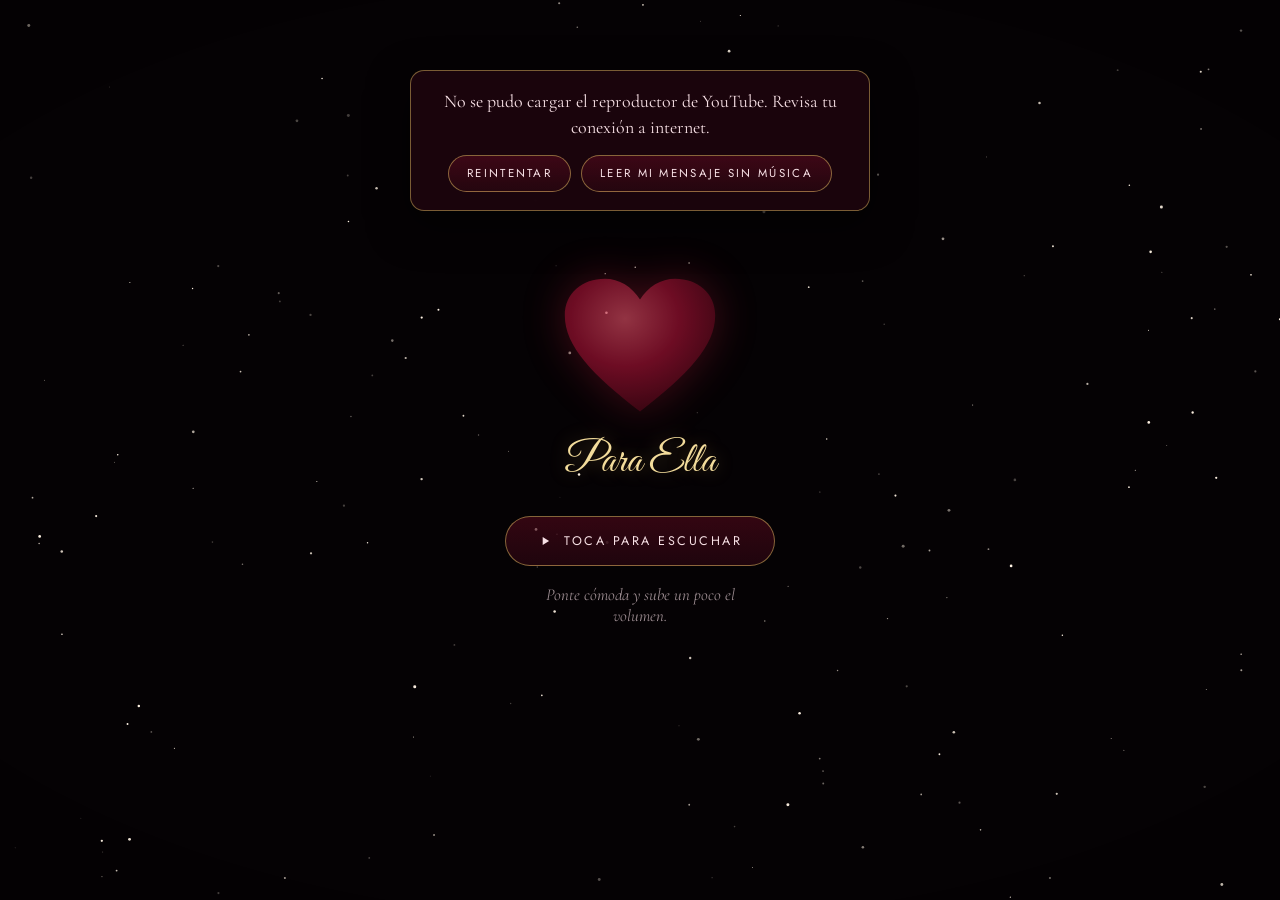
==== teamo/joss.html @ 46129cd3 "Add files via upload" ====
<!DOCTYPE html>
<html lang="es">
<head>
<meta charset="utf-8">
<meta name="viewport" content="width=device-width, initial-scale=1, viewport-fit=cover">
<meta name="theme-color" content="#050204">
<title>Para ti ❤️</title>
<link rel="preconnect" href="https://fonts.googleapis.com">
<link rel="preconnect" href="https://fonts.gstatic.com" crossorigin>
<link href="https://fonts.googleapis.com/css2?family=Cormorant+Garamond:ital,wght@0,400;0,500;0,600;1,400;1,500&family=Great+Vibes&family=Jost:wght@300;400&display=swap" rel="stylesheet">

<!-- ═══════════════════════════════════════════════════════════════════
     1) CONFIGURACIÓN — aquí cambias todo lo personal. No hace falta
        tocar nada más abajo.
     ═══════════════════════════════════════════════════════════════════ -->
<script>
const CONFIG = {

  // Nombre de ella. Puedes usar {nombre} dentro de cualquier texto.
  nombre: "Ella",

  // Título de la pestaña del navegador.
  titulo: "Para {nombre} ❤️",

  // ── CANCIÓN (YouTube) ────────────────────────────────────────────
  // id: lo que va después de "v=" en la URL del video.
  //     https://www.youtube.com/watch?v=XXXXXXXXXXX  →  id: "XXXXXXXXXXX"
  // inicio: segundo en el que empieza (0 = desde el principio).
  video: {
    id: "EeXul6qefFs",
    titulo: "Fuiste Mía",
    artista: "Gerardo Ortiz",
    inicio: 0
  },

  // ── CANCIÓN EN MP3 (sin reproductor visible) ─────────────────────
  // Si pones aquí la ruta de tu archivo de audio, se usa EN LUGAR de
  // YouTube y no se ve ningún reproductor: solo el botón central y el
  // botón de pausa. Deja src vacío ("") para usar YouTube.
  // Ejemplo: guarda el archivo junto a index.html, en una carpeta "musica":
  //   src: "musica/fuiste-mia.mp3"
  // Usa un audio que tengas derecho a usar (por ejemplo, uno que compraste).
  audio: {
    src: "",
    inicio: 0      // segundo en el que empieza
  },

  // ── PANTALLA INICIAL ─────────────────────────────────────────────
  intro: {
    para:  "Para {nombre}",
    boton: "Toca para escuchar",
    nota:  "Ponte cómoda y sube un poco el volumen."
  },

  // ── MENSAJES QUE SE ESCRIBEN EN PANTALLA (en orden) ──────────────
  // Puedes agregar, quitar o cambiar los que quieras.
  mensajes: [
    "Hay canciones que expresan cosas que a veces no sabemos cómo decir… ❤️",
    "No sé si te imaginas lo especial que eres para mí, pero quería regalarte este pequeño detalle para que lo supieras."
  ],

  // ── LA CARTA FINAL ───────────────────────────────────────────────
  // saludo y firma pueden quedar vacíos ("") si no los quieres.
  carta: {
    saludo: "Para {nombre},",
    texto:  "Tal vez no encuentre siempre las palabras correctas para decirte lo que siento, pero hay algo que sí tengo claro: me gusta tu forma de ser, tu sonrisa y esa manera tan tuya de hacer que un momento sencillo se vuelva especial. No hice esta página esperando nada de ti; simplemente quería que supieras lo mucho que te aprecio y lo especial que eres para mí. ❤️",
    firma:  ""            // ej.: "— Tu nombre"
  },

  // ── FOTOGRAFÍAS (opcional) ───────────────────────────────────────
  // Aparecen como polaroids al final de la carta. Ejemplo:
  //   { src: "fotos/1.jpg", pie: "Aquel día", alt: "Descripción de la foto" },
  // "pie" y "alt" son opcionales. Si una foto no carga, se omite sola.
  fotos: [
    // { src: "fotos/1.jpg", pie: "Aquel día" },
    // { src: "fotos/2.jpg", pie: "Me encantó este momento" },
  ],

  // ── TIEMPOS (milisegundos) ───────────────────────────────────────
  tiempos: {
    escritura: 52,            // velocidad de escritura por letra
    lecturaBase: 1800,        // pausa mínima antes de cambiar de mensaje
    lecturaPorCaracter: 28,   // pausa extra según el largo del mensaje
    palabraCarta: 80          // ritmo al aparecer la carta (por palabra)
  },

  // ── TEXTOS DE LOS BOTONES ────────────────────────────────────────
  textos: {
    releer:    "Volver a leer mi mensaje",
    pausar:    "Pausar música",
    reanudar:  "Reanudar música",
    repetir:   "Reproducir de nuevo",
    sinMusica: "Leer mi mensaje sin música",
    reintentar:"Reintentar"
  }
};
</script>

<style>
:root{
  --black:#050204; --wine:#5a0b1e; --wine-2:#7b1230; --red:#d3243f;
  --rose:#f2b8c6; --rose-soft:#f8e1e6; --gold:#d9b45f; --gold-soft:#f3dc9b;
  --player-space:262px;
  --serif:'Cormorant Garamond',Georgia,'Times New Roman',serif;
  --script:'Great Vibes','Snell Roundhand',cursive;
  --sans:'Jost',system-ui,-apple-system,'Segoe UI',sans-serif;
}
@media (min-width:1100px){ :root{ --player-space:0px; } }
body.nomusic, body.noplayer{ --player-space:0px; }

*{ box-sizing:border-box; }
html,body{
  height:100%; margin:0; background:var(--black); color:var(--rose-soft);
  font-family:var(--serif); overflow:hidden; -webkit-tap-highlight-color:transparent;
}
.sr-only{ position:absolute; width:1px; height:1px; overflow:hidden; clip:rect(0 0 0 0); white-space:nowrap; }

/* ── Fondo: cielo nocturno que aparece lentamente ───────────────── */
.sky{
  position:fixed; inset:0; z-index:0; overflow:hidden; opacity:0;
  transition:opacity 7s ease;
  background:
    radial-gradient(130% 70% at 50% 112%, rgba(165,24,52,.55), transparent 62%),
    linear-gradient(180deg,#07020a 0%,#16040e 45%,#2c0817 100%);
}
body.lit .sky{ opacity:1; }
.blob{ position:absolute; width:90vmax; height:90vmax; border-radius:50%; will-change:transform; }
.b1{ left:-38vmax; top:-34vmax; background:radial-gradient(circle,rgba(205,35,65,.38),rgba(205,35,65,0) 62%); animation:drift1 26s ease-in-out infinite alternate; }
.b2{ right:-42vmax; top:4vmax;  background:radial-gradient(circle,rgba(130,18,48,.55),rgba(130,18,48,0) 62%); animation:drift2 32s ease-in-out infinite alternate; }
.b3{ left:6vmax; bottom:-58vmax; background:radial-gradient(circle,rgba(240,120,150,.22),rgba(240,120,150,0) 62%); animation:drift3 38s ease-in-out infinite alternate; }
@keyframes drift1{ to{ transform:translate3d(14vmax,10vmax,0) scale(1.12); } }
@keyframes drift2{ to{ transform:translate3d(-16vmax,8vmax,0) scale(1.08); } }
@keyframes drift3{ to{ transform:translate3d(10vmax,-12vmax,0) scale(1.15); } }

#scene{ position:fixed; inset:0; width:100%; height:100%; z-index:1; display:block; }

.burst{
  position:fixed; left:50%; top:50%; z-index:2; width:60vmax; height:60vmax; margin:-30vmax 0 0 -30vmax;
  border-radius:50%; opacity:0; pointer-events:none;
  background:radial-gradient(circle,rgba(255,222,150,.55) 0%,rgba(215,40,70,.28) 35%,transparent 65%);
}
.burst.go{ animation:burst 3.4s ease-out forwards; }
@keyframes burst{ 0%{ opacity:0; transform:scale(.05); } 18%{ opacity:.9; } 100%{ opacity:0; transform:scale(1.25); } }

.vignette{
  position:fixed; inset:0; z-index:3; pointer-events:none;
  background:radial-gradient(120% 95% at 50% 50%, transparent 55%, rgba(0,0,0,.65) 100%);
}

/* ── Pantalla inicial ───────────────────────────────────────────── */
.intro{
  position:fixed; z-index:4; left:0; right:0; top:0; bottom:var(--player-space);
  display:flex; flex-direction:column; align-items:center; justify-content:center;
  padding:24px; text-align:center;
}
.heart{ opacity:.6; transition:opacity 3s ease, transform 3.6s ease; }
.heart svg{
  width:clamp(110px,26vw,160px); height:auto; display:block;
  filter:drop-shadow(0 0 22px rgba(210,35,65,.5));
  animation:breathe 4.6s ease-in-out infinite;
}
body.lit .heart{ opacity:0; transform:scale(1.6); }
@keyframes breathe{ 0%,100%{ transform:scale(.96); opacity:.85; } 50%{ transform:scale(1.04); opacity:1; } }

.for{
  margin:22px 0 0; font-family:var(--script); font-size:clamp(1.9rem,6vw,2.6rem);
  color:var(--gold-soft); text-shadow:0 0 18px rgba(217,180,95,.35); line-height:1.1;
}
.note{ margin:18px 0 0; max-width:30ch; font-size:1.05rem; font-style:italic; color:rgba(248,225,230,.62); }

.btn{
  font:400 12.5px/1 var(--sans); letter-spacing:.2em; text-transform:uppercase;
  color:var(--rose-soft); background:linear-gradient(180deg,rgba(90,11,30,.55),rgba(40,6,16,.75));
  border:1px solid rgba(217,180,95,.55); border-radius:999px; padding:15px 26px; cursor:pointer;
  display:inline-flex; align-items:center; gap:12px; transition:transform .25s ease, box-shadow .35s ease, border-color .35s ease;
  -webkit-appearance:none; appearance:none;
}
.btn:hover{ border-color:var(--gold-soft); box-shadow:0 0 26px rgba(215,40,70,.45); }
.btn:active{ transform:scale(.97); }
.btn:focus-visible{ outline:2px solid var(--gold-soft); outline-offset:3px; }
.btn svg{ width:14px; height:14px; fill:currentColor; flex:none; }

.cta{ margin-top:30px; padding:17px 32px; animation:ctaPulse 2.8s ease-in-out infinite; }
@keyframes ctaPulse{ 0%,100%{ box-shadow:0 0 0 rgba(215,40,70,0); } 50%{ box-shadow:0 0 30px rgba(215,40,70,.5); } }

.for,.note,.cta{ transition:opacity .9s ease, visibility 0s linear .9s; }
body.started .for, body.started .note, body.started .cta{ opacity:0; visibility:hidden; pointer-events:none; }
body.started .intro{ pointer-events:none; }

.mini-heart{
  position:fixed; z-index:5; top:calc(14px + env(safe-area-inset-top)); left:50%; width:32px; margin-left:-16px;
  opacity:0; transition:opacity 3s ease 1.6s; pointer-events:none;
}
body.lit .mini-heart{ opacity:1; }
.mini-heart svg{ width:100%; height:auto; display:block; filter:drop-shadow(0 0 10px rgba(235,55,85,.85)); animation:beat 1.6s ease-in-out infinite; }
@keyframes beat{ 0%,100%{ transform:scale(1); } 8%{ transform:scale(1.16); } 16%{ transform:scale(1); } 28%{ transform:scale(1.1); } 42%{ transform:scale(1); } }

/* ── Mensajes y carta ───────────────────────────────────────────── */
.stage-text{
  position:fixed; z-index:5; inset:0; padding:64px 5vw calc(var(--player-space) + 8px);
  display:grid; grid-template-rows:minmax(0,1fr); grid-template-columns:minmax(0,1fr);
  place-items:center; pointer-events:none;
}
.message{
  grid-area:1/1; margin:0; max-width:21em; text-align:center; text-wrap:balance;
  font-style:italic; font-weight:500; font-size:clamp(1.55rem,5.4vw,2.7rem); line-height:1.35;
  color:#fde9ed; opacity:0; transform:translateY(10px); filter:blur(5px);
  transition:opacity 1s ease, transform 1s ease, filter 1s ease;
}
.message.show{ opacity:1; transform:none; filter:none; }
body.lit .message{ animation:textGlow 1.6s ease-in-out infinite; }
@keyframes textGlow{
  0%,100%{ text-shadow:0 0 14px rgba(225,50,80,.45),0 0 2px rgba(255,225,185,.5); }
  8%{ text-shadow:0 0 32px rgba(238,62,92,.9),0 0 5px rgba(255,235,200,.85); }
  16%{ text-shadow:0 0 18px rgba(225,50,80,.55),0 0 2px rgba(255,225,185,.55); }
  28%{ text-shadow:0 0 26px rgba(232,56,86,.75),0 0 4px rgba(255,230,195,.7); }
  42%{ text-shadow:0 0 14px rgba(225,50,80,.45),0 0 2px rgba(255,225,185,.5); }
}
.caret{ display:inline-block; width:2px; height:.95em; margin-left:4px; vertical-align:-.1em; background:var(--gold-soft); animation:blink 1s steps(1) infinite; }
@keyframes blink{ 50%{ opacity:0; } }

.letter{
  grid-area:1/1; position:relative; width:min(100%,580px); max-height:100%; min-height:0;
  display:flex; flex-direction:column; border-radius:18px; pointer-events:none;
  background:linear-gradient(160deg,rgba(46,9,20,.88),rgba(16,3,9,.93));
  -webkit-backdrop-filter:blur(6px); backdrop-filter:blur(6px);
  opacity:0; visibility:hidden; transform:translateY(18px) scale(.98);
  transition:opacity 1.3s ease, transform 1.3s ease, visibility 0s linear 1.3s;
}
.letter.show{ opacity:1; visibility:visible; transform:none; pointer-events:auto; transition:opacity 1.3s ease, transform 1.3s ease; animation:glowBeat 1.6s ease-in-out infinite; }
.letter::before{
  content:""; position:absolute; inset:0; border-radius:inherit; padding:1px; pointer-events:none;
  background:linear-gradient(110deg,rgba(217,180,95,.35) 20%,rgba(255,240,190,1) 50%,rgba(217,180,95,.35) 80%) 0 0/260% 100%;
  -webkit-mask:linear-gradient(#000 0 0) content-box,linear-gradient(#000 0 0);
  -webkit-mask-composite:xor; mask-composite:exclude;
  animation:shimmer 6s linear infinite;
}
@keyframes shimmer{ to{ background-position:-260% 0; } }
@keyframes glowBeat{
  0%,100%{ box-shadow:0 18px 55px rgba(0,0,0,.6),0 0 22px rgba(190,25,55,.25); }
  8%{ box-shadow:0 18px 55px rgba(0,0,0,.6),0 0 50px rgba(228,48,78,.58); }
  16%{ box-shadow:0 18px 55px rgba(0,0,0,.6),0 0 28px rgba(200,30,60,.32); }
  28%{ box-shadow:0 18px 55px rgba(0,0,0,.6),0 0 40px rgba(216,40,70,.45); }
  42%{ box-shadow:0 18px 55px rgba(0,0,0,.6),0 0 22px rgba(190,25,55,.25); }
}
.letter-inner{
  position:relative; overflow-y:auto; overscroll-behavior:contain; min-height:0;
  padding:clamp(24px,5vw,42px) clamp(22px,5vw,44px);
  scrollbar-width:thin; scrollbar-color:rgba(217,180,95,.4) transparent;
}
.greeting{ margin:0 0 14px; font-family:var(--script); font-size:clamp(2rem,6.5vw,2.7rem); line-height:1.1; color:var(--gold-soft); text-shadow:0 0 16px rgba(217,180,95,.3); }
.body{ margin:0; font-weight:500; font-size:clamp(1.18rem,3.9vw,1.5rem); line-height:1.6; color:#f9e6e9; }
.w{ opacity:0; filter:blur(3px); transition:opacity 1s ease, filter 1s ease; }
.w.on{ opacity:1; filter:none; }
.sign{ margin:20px 0 0; text-align:right; font-family:var(--script); font-size:clamp(1.7rem,5.5vw,2.2rem); color:var(--gold-soft); }
.sign:empty{ display:none; }
.reveal{ opacity:0; transform:translateY(8px); transition:opacity 1.1s ease, transform 1.1s ease; }
.reveal.on{ opacity:1; transform:none; }

.photos{ display:flex; gap:16px; overflow-x:auto; padding:22px 6px 10px; scroll-snap-type:x proximity; scrollbar-width:thin; scrollbar-color:rgba(217,180,95,.4) transparent; }
.photos:empty{ display:none; }
.polaroid{
  flex:0 0 auto; width:148px; margin:0; padding:8px 8px 10px; background:#f8efe9; border-radius:3px;
  transform:rotate(var(--r,0deg)); box-shadow:0 8px 22px rgba(0,0,0,.55); scroll-snap-align:center;
}
.polaroid img{ display:block; width:100%; aspect-ratio:1/1; object-fit:cover; background:#e7d9d0; }
.polaroid figcaption{ margin-top:8px; font-family:var(--script); font-size:1.25rem; line-height:1.1; text-align:center; color:#5a0b1e; }
.letter-actions{ display:flex; justify-content:center; margin-top:22px; }
.letter-actions:not(.on){ pointer-events:none; }

/* ── Botón pausar/reanudar, aviso y reproductor ─────────────────── */
.toggle{
  position:fixed; z-index:7; top:calc(10px + env(safe-area-inset-top)); right:12px; padding:12px 16px;
  opacity:0; pointer-events:none; transition:opacity 1.2s ease 2s;
}
body.started:not(.nomusic) .toggle{ opacity:1; pointer-events:auto; }
.toggle .lbl{ display:none; }
@media (min-width:560px){ .toggle .lbl{ display:inline; } }

.notice{
  position:fixed; z-index:8; left:50%; top:calc(70px + env(safe-area-inset-top)); width:min(92vw,460px);
  transform:translate(-50%,-14px); opacity:0; visibility:hidden; text-align:center;
  padding:18px 20px; border-radius:14px; border:1px solid rgba(217,180,95,.5);
  background:rgba(28,5,13,.94); -webkit-backdrop-filter:blur(8px); backdrop-filter:blur(8px);
  box-shadow:0 14px 40px rgba(0,0,0,.6); transition:opacity .5s ease, transform .5s ease, visibility 0s linear .5s;
}
.notice.show{ opacity:1; visibility:visible; transform:translate(-50%,0); transition:opacity .5s ease, transform .5s ease; }
.notice p{ margin:0; font-size:1.12rem; line-height:1.45; color:var(--rose-soft); }
.notice-actions{ display:flex; flex-wrap:wrap; gap:10px; justify-content:center; margin-top:14px; }
.notice-actions:empty{ display:none; }
.notice .btn{ padding:12px 18px; font-size:11.5px; }

.player-wrap{ position:fixed; z-index:6; left:50%; bottom:max(12px,env(safe-area-inset-bottom)); transform:translateX(-50%); width:min(92vw,340px); }
@media (min-width:1100px){ .player-wrap{ left:auto; right:24px; bottom:24px; transform:none; } }
.player-label{ margin:0 0 7px; text-align:center; font:300 11px/1 var(--sans); letter-spacing:.22em; text-transform:uppercase; color:var(--gold-soft); opacity:.85; }
.player{
  aspect-ratio:16/10; border-radius:14px; overflow:hidden; background:#000;
  border:1px solid rgba(217,180,95,.4); box-shadow:0 10px 40px rgba(0,0,0,.6),0 0 24px rgba(190,25,55,.25);
}
body.lit .player{ animation:glowBeat 1.6s ease-in-out infinite; }
.player iframe{ width:100%; height:100%; display:block; border:0; }
body.nomusic .player-wrap, body.noplayer .player-wrap{ display:none; }

/* Al pausar la música, todo lo animado se queda quieto. */
body.is-paused *, body.is-paused *::before, body.is-paused *::after{ animation-play-state:paused !important; }

@media (prefers-reduced-motion: reduce){
  .blob, .burst, .cta{ animation:none !important; }
  .sky{ transition-duration:2s; }
}
noscript{ position:fixed; inset:0; z-index:20; display:grid; place-items:center; background:#050204; padding:24px; text-align:center; font-size:1.3rem; }
</style>
</head>

<body>
<noscript>Esta página necesita JavaScript para mostrarse.</noscript>

<!-- Degradado reutilizable del corazón -->
<svg width="0" height="0" style="position:absolute" aria-hidden="true" focusable="false">
  <defs>
    <radialGradient id="hg" cx="40%" cy="30%" r="80%">
      <stop offset="0" stop-color="#f0566e"/>
      <stop offset=".45" stop-color="#b3153a"/>
      <stop offset="1" stop-color="#4a0716"/>
    </radialGradient>
  </defs>
</svg>

<div class="sky" aria-hidden="true"><i class="blob b1"></i><i class="blob b2"></i><i class="blob b3"></i></div>
<canvas id="scene" aria-hidden="true"></canvas>
<div class="burst" id="burst" aria-hidden="true"></div>
<div class="vignette" aria-hidden="true"></div>

<main class="intro" id="intro">
  <div class="heart" aria-hidden="true">
    <svg viewBox="0 0 100 90"><path fill="url(#hg)" d="M50 86C20 63 3 45 3 26 3 12 14 3 28 3c9 0 17 5 22 13C55 8 63 3 72 3c14 0 25 9 25 23 0 19-17 37-47 60z"/></svg>
  </div>
  <p class="for" id="introPara"></p>
  <button class="btn cta" id="cta" type="button">
    <svg viewBox="0 0 24 24" aria-hidden="true"><path d="M8 5v14l11-7z"/></svg><span id="ctaText"></span>
  </button>
  <p class="note" id="introNote"></p>
</main>

<div class="mini-heart" aria-hidden="true">
  <svg viewBox="0 0 100 90"><path fill="url(#hg)" d="M50 86C20 63 3 45 3 26 3 12 14 3 28 3c9 0 17 5 22 13C55 8 63 3 72 3c14 0 25 9 25 23 0 19-17 37-47 60z"/></svg>
</div>

<section class="stage-text" id="stageText">
  <p class="message" id="message" aria-hidden="true"></p>
  <article class="letter" id="letter" aria-label="Carta">
    <div class="letter-inner" id="letterScroll">
      <p class="greeting reveal" id="greeting"></p>
      <p class="body" id="letterBody"></p>
      <p class="sign reveal" id="sign"></p>
      <div class="photos reveal" id="photos"></div>
      <div class="letter-actions reveal" id="letterActions">
        <button class="btn" id="btnReplay" type="button"></button>
      </div>
    </div>
  </article>
</section>
<p class="sr-only" id="srMsg" aria-live="polite"></p>

<button class="btn toggle" id="btnToggle" type="button"><span id="toggleIcon"></span><span class="lbl" id="toggleLbl"></span></button>

<div class="notice" id="notice" role="status" aria-live="polite">
  <p id="noticeText"></p>
  <div class="notice-actions" id="noticeActions"></div>
</div>

<div class="player-wrap" id="playerWrap">
  <p class="player-label" id="playerLabel"></p>
  <div class="player"><div id="ytplayer"></div></div>
</div>

<script>
(() => {
'use strict';
const C = CONFIG;
/* Acepta el ID solo o un enlace completo de YouTube y se queda con los 11 caracteres del ID. */
const VIDEO_ID = (() => {
  const raw = String(C.video.id || '').trim();
  const m = raw.match(/(?:[?&]v=|youtu\.be\/|embed\/|shorts\/)([A-Za-z0-9_-]{11})/) || raw.match(/^([A-Za-z0-9_-]{11})/);
  return m ? m[1] : '';
})();
const AUDIO_SRC = String((C.audio && C.audio.src) || '').trim();
const audio = AUDIO_SRC ? new Audio() : null;
const $ = s => document.querySelector(s);
const body = document.body;
const t = s => String(s || '').split('{nombre}').join(C.nombre);
const reduce = matchMedia('(prefers-reduced-motion: reduce)').matches;

const els = {
  intro: $('#intro'), para: $('#introPara'), cta: $('#cta'), ctaText: $('#ctaText'), note: $('#introNote'),
  msg: $('#message'), srMsg: $('#srMsg'), letter: $('#letter'), scroller: $('#letterScroll'),
  greeting: $('#greeting'), body: $('#letterBody'), sign: $('#sign'), photos: $('#photos'),
  actions: $('#letterActions'), replay: $('#btnReplay'), toggle: $('#btnToggle'),
  toggleIcon: $('#toggleIcon'), toggleLbl: $('#toggleLbl'), notice: $('#notice'),
  noticeText: $('#noticeText'), noticeActions: $('#noticeActions'), playerWrap: $('#playerWrap'),
  playerLabel: $('#playerLabel'), burst: $('#burst'), miniHeart: $('.mini-heart')
};

/* ── Estado ─────────────────────────────────────────────────────────
   idle    → todavía no empezó la música
   playing → la reproducción real está en marcha
   paused  → pausada (todo se congela)
   ended   → la canción terminó (los efectos se calman)
   nomusic → modo "leer sin música" (solo si hubo un error)        */
let state = 'idle', started = false, runId = 0;
let player = null, playerReady = false, hintTimer = 0, userScrolled = false;

function setState(s){
  state = s;
  body.classList.toggle('is-paused', s === 'paused');
  updateToggle();
}

/* ── Textos iniciales ───────────────────────────────────────────── */
document.title = t(C.titulo);
els.para.textContent = t(C.intro.para);
els.ctaText.textContent = t(C.intro.boton);
els.note.textContent = t(C.intro.nota);
els.playerLabel.textContent = '♪ ' + C.video.titulo + (C.video.artista ? ' · ' + C.video.artista : '');
els.replay.textContent = C.textos.releer;
els.greeting.textContent = t(C.carta.saludo);
els.sign.textContent = t(C.carta.firma);
if (!C.carta.saludo) els.greeting.style.display = 'none';

/* Carta: cada palabra es un <span> para que aparezca poco a poco */
const words = [];
t(C.carta.texto).split(/(\s+)/).forEach(part => {
  if (!part) return;
  if (/^\s+$/.test(part)) { els.body.appendChild(document.createTextNode(' ')); return; }
  const s = document.createElement('span');
  s.className = 'w'; s.textContent = part;
  els.body.appendChild(s); words.push(s);
});

/* Fotos */
(C.fotos || []).forEach((f, i) => {
  if (!f || !f.src) return;
  const fig = document.createElement('figure');
  fig.className = 'polaroid';
  fig.style.setProperty('--r', ((i % 2 ? 1 : -1) * (1.2 + (i % 3) * 0.8)) + 'deg');
  const img = new Image();
  img.alt = f.alt || f.pie || '';
  img.decoding = 'async';
  img.onerror = () => fig.remove();
  img.src = f.src;
  fig.appendChild(img);
  if (f.pie) { const cap = document.createElement('figcaption'); cap.textContent = f.pie; fig.appendChild(cap); }
  els.photos.appendChild(fig);
});

/* ── Utilidades de tiempo ───────────────────────────────────────────
   sleep() solo "gasta" tiempo mientras la música NO está en pausa, así
   la escritura y la carta se detienen cuando ella pausa la canción.
   Devuelve false si esa ejecución fue cancelada (p. ej. al releer).   */
function sleep(ms, my){
  return new Promise(res => {
    let left = ms, prev = performance.now();
    const iv = setInterval(() => {
      const now = performance.now(), d = now - prev; prev = now;
      if (my !== runId) { clearInterval(iv); res(false); return; }
      if (state === 'paused') return;
      left -= d;
      if (left <= 0) { clearInterval(iv); res(true); }
    }, 20);
  });
}
const seg = (typeof Intl !== 'undefined' && Intl.Segmenter) ? new Intl.Segmenter('es', { granularity: 'grapheme' }) : null;
const graphemes = s => seg ? Array.from(seg.segment(s), x => x.segment) : Array.from(s);

/* ── Secuencia: mensaje 1 → mensaje 2 → carta ───────────────────── */
function resetStage(){
  els.msg.classList.remove('show'); els.msg.replaceChildren();
  els.letter.classList.remove('show');
  els.letter.querySelectorAll('.on').forEach(e => e.classList.remove('on'));
  els.scroller.scrollTop = 0; userScrolled = false;
}

async function showMessage(text, my){
  els.srMsg.textContent = text;
  const box = els.msg;
  box.classList.remove('show'); box.replaceChildren();
  const tn = document.createTextNode(''), caret = document.createElement('span');
  caret.className = 'caret'; box.append(tn, caret);
  void box.offsetWidth; box.classList.add('show');
  for (const g of graphemes(text)) {
    tn.data += g;
    let d = C.tiempos.escritura + (Math.random() * 30 - 10);
    if (/[,.;:…]/.test(g)) d += 240;
    if (!await sleep(d, my)) return false;
  }
  if (!await sleep(C.tiempos.lecturaBase + text.length * C.tiempos.lecturaPorCaracter, my)) return false;
  box.classList.remove('show');
  return await sleep(1100, my);
}

function autoscroll(el){
  if (userScrolled) return;
  const L = els.scroller, bottom = el.offsetTop + el.offsetHeight;
  if (bottom > L.scrollTop + L.clientHeight - 40) {
    L.scrollTo({ top: bottom - L.clientHeight + 70, behavior: reduce ? 'auto' : 'smooth' });
  }
}
['wheel', 'touchstart', 'pointerdown'].forEach(ev => els.scroller.addEventListener(ev, () => { userScrolled = true; }, { passive: true }));

async function showLetter(my){
  els.letter.classList.add('show');
  if (!await sleep(1400, my)) return false;
  els.greeting.classList.add('on');
  if (!await sleep(1100, my)) return false;
  for (const w of words) {
    w.classList.add('on'); autoscroll(w);
    const pause = C.tiempos.palabraCarta + (/[.,;:…]$/.test(w.textContent) ? 260 : 0);
    if (!await sleep(pause, my)) return false;
  }
  if (!await sleep(800, my)) return false;
  if (C.carta.firma) { els.sign.classList.add('on'); autoscroll(els.sign); if (!await sleep(1000, my)) return false; }
  if (els.photos.children.length) { els.photos.classList.add('on'); autoscroll(els.photos); if (!await sleep(1100, my)) return false; }
  els.actions.classList.add('on'); autoscroll(els.actions);
  return true;
}

async function runSequence(first){
  const my = ++runId;
  resetStage();
  if (!await sleep(first ? 2800 : 700, my)) return;
  for (const m of C.mensajes) { if (!await showMessage(t(m), my)) return; }
  await showLetter(my);
}

/* ── Inicio de la experiencia ───────────────────────────────────── */
function beginExperience(mode){
  if (started) return;
  started = true;
  hideNotice(); clearTimeout(hintTimer);
  setState(mode);
  body.classList.add('lit', 'started');
  if (mode === 'nomusic') body.classList.add('nomusic');
  els.burst.classList.add('go');
  runSequence(true);
}

/* ── Avisos ─────────────────────────────────────────────────────── */
function showNotice(text, actions){
  els.noticeText.textContent = text;
  els.noticeActions.replaceChildren();
  (actions || []).forEach(a => {
    const b = document.createElement('button');
    b.type = 'button'; b.className = 'btn'; b.textContent = a.label;
    b.addEventListener('click', a.fn);
    els.noticeActions.appendChild(b);
  });
  els.notice.classList.add('show');
}
function hideNotice(){ els.notice.classList.remove('show'); }
const actNoMusic = () => ({ label: C.textos.sinMusica, fn: () => beginExperience('nomusic') });

/* ── Reproductor de YouTube ─────────────────────────────────────────
   Los efectos arrancan SOLO cuando YouTube informa que la canción está
   en estado PLAYING (reproducción real). Nunca hay autoplay.         */
function loadYT(){
  return new Promise((resolve, reject) => {
    if (window.YT && window.YT.Player) return resolve();
    const prev = window.onYouTubeIframeAPIReady;
    window.onYouTubeIframeAPIReady = () => { if (prev) prev(); resolve(); };
    const s = document.createElement('script');
    s.src = 'https://www.youtube.com/iframe_api'; s.async = true;
    s.onerror = () => reject(new Error('api'));
    document.head.appendChild(s);
    setTimeout(() => reject(new Error('timeout')), 12000);
  });
}

function createPlayer(){
  const vars = { autoplay: 0, controls: 1, rel: 0, playsinline: 1, modestbranding: 1, iv_load_policy: 3, fs: 1, start: C.video.inicio || 0 };
  if (location.protocol === 'http:' || location.protocol === 'https:') vars.origin = location.origin;
  player = new YT.Player('ytplayer', {
    videoId: VIDEO_ID, width: '100%', height: '100%', playerVars: vars,
    events: { onReady: () => { playerReady = true; }, onStateChange: onState, onError: onErr }
  });
}

function onState(e){
  switch (e.data) {
    case 1: /* PLAYING */
      clearTimeout(hintTimer); hideNotice();
      if (!started) beginExperience('playing'); else setState('playing');
      break;
    case 2: /* PAUSED */
      if (started) setState('paused');
      break;
    case 0: /* ENDED */
      if (started) setState('ended');
      break;
  }
}

function onErr(e){
  const code = e && e.data;
  let msg = 'No pude reproducir la canción en este momento.';
  if (code === 2) msg = 'El identificador del video no es válido. Revisa CONFIG.video.id.';
  else if (code === 100) msg = 'El video no existe o es privado.';
  else if (code === 101 || code === 150) msg = 'El dueño de este video no permite reproducirlo fuera de YouTube.';
  else if (code === 153) msg = 'YouTube necesita que esta página esté publicada en internet (https://) o en un servidor local; no funciona abriendo el archivo con doble clic.';
  else if (code === 5) msg = 'Hubo un problema con el reproductor del navegador.';
  const acts = [];
  if (!started) acts.push(actNoMusic());
  showNotice(msg, acts);
}

/* Modo MP3: audio HTML5 nativo, sin reproductor visible. Los efectos
   arrancan con el evento "playing" (cuando el sonido realmente empieza). */
function initAudio(){
  body.classList.add('noplayer');
  audio.preload = 'auto';
  audio.src = AUDIO_SRC;
  const t0 = (C.audio && C.audio.inicio) || 0;
  if (t0) audio.addEventListener('loadedmetadata', () => { try { audio.currentTime = t0; } catch (e) {} }, { once: true });
  audio.addEventListener('playing', () => {
    clearTimeout(hintTimer); hideNotice();
    if (!started) beginExperience('playing'); else setState('playing');
  });
  audio.addEventListener('pause', () => { if (started && !audio.ended) setState('paused'); });
  audio.addEventListener('ended', () => { if (started) setState('ended'); });
  audio.addEventListener('error', () => {
    const code = audio.error && audio.error.code;
    let msg = 'No pude reproducir el audio.';
    if (code === 4) msg = 'No encontré el archivo de audio o su formato no es compatible. Revisa la ruta en CONFIG.audio.src.';
    else if (code === 2) msg = 'Se cortó la conexión mientras se cargaba el audio. Revisa tu internet.';
    else if (code === 3) msg = 'El archivo de audio está dañado o no se pudo decodificar.';
    showNotice(msg, started ? [] : [actNoMusic()]);
  });
}

function initPlayer(){
  if (audio) { initAudio(); return; }
  if (!VIDEO_ID) {
    body.classList.add('noplayer');
    console.warn('Falta CONFIG.video.id: pega el ID del video de YouTube.');
    return;
  }
  loadYT().then(createPlayer).catch(() => {
    body.classList.add('noplayer');
    showNotice('No se pudo cargar el reproductor de YouTube. Revisa tu conexión a internet.',
      [{ label: C.textos.reintentar, fn: () => location.reload() }, ...(started ? [] : [actNoMusic()])]);
  });
}

/* ── Botones ────────────────────────────────────────────────────── */
els.cta.addEventListener('click', () => {
  if (audio) {
    audio.play().catch(err => {
      if (err && err.name !== 'AbortError' && !audio.error) showNotice('No pude iniciar la música. Toca el botón otra vez.', []);
    });
    return;
  }
  if (!VIDEO_ID) {
    showNotice('Falta configurar la canción: abre el archivo y pega el ID del video de YouTube en CONFIG.video.id.', [actNoMusic()]);
    return;
  }
  if (!player || !playerReady) {
    showNotice('El reproductor todavía se está preparando. Inténtalo de nuevo en un momento.', []);
    return;
  }
  player.playVideo();
  clearTimeout(hintTimer);
  hintTimer = setTimeout(() => {
    if (!started) showNotice('Si la música no empieza, toca el botón ▶ del reproductor de abajo.', []);
  }, 3500);
});

const ICON_PAUSE = '<svg viewBox="0 0 24 24" aria-hidden="true"><path d="M7 5h3.2v14H7zM13.8 5H17v14h-3.2z"/></svg>';
const ICON_PLAY  = '<svg viewBox="0 0 24 24" aria-hidden="true"><path d="M8 5v14l11-7z"/></svg>';
function updateToggle(){
  let label = C.textos.pausar, icon = ICON_PAUSE;
  if (state === 'paused') { label = C.textos.reanudar; icon = ICON_PLAY; }
  else if (state === 'ended') { label = C.textos.repetir; icon = ICON_PLAY; }
  els.toggleIcon.innerHTML = icon;
  els.toggleLbl.textContent = label;
  els.toggle.setAttribute('aria-label', label);
}

els.toggle.addEventListener('click', () => {
  if (audio) { if (audio.paused) audio.play().catch(() => {}); else audio.pause(); return; }
  if (!player || !playerReady) return;
  const s = player.getPlayerState();
  if (s === 1 || s === 3) player.pauseVideo(); else player.playVideo();
});

els.replay.addEventListener('click', () => {
  // Si la música estaba en pausa, la reanudamos para que la lectura continúe.
  if (state === 'paused') {
    if (audio) audio.play().catch(() => {});
    else if (player && playerReady) player.playVideo();
  }
  runSequence(false);
});

/* ═══════════════════════════════════════════════════════════════════
   EFECTOS (canvas): estrellas, luces rojas, pétalos, polvo y destellos.
   El pulso es decorativo (≈ 37 latidos por minuto, fijo); NO analiza
   el audio. Se sincroniza con el estado de reproducción: al pausar la
   canción, todo se congela y al reanudar continúa.
   ═══════════════════════════════════════════════════════════════════ */
const cv = $('#scene'), ctx = cv.getContext('2d');
let W = 0, H = 0, DPR = 1, cap = { petal: 20, bokeh: 10, dust: 40, glint: 16 };
let simT = 0, lastT = performance.now(), intensity = 0, lastBeat = 0;
const stars = [], bokeh = [], petals = [], dust = [], glints = [], anchors = [];

function sprite(size, stops){
  const c = document.createElement('canvas'); c.width = c.height = size;
  const g = c.getContext('2d'), r = size / 2, gr = g.createRadialGradient(r, r, 0, r, r, r);
  stops.forEach(([o, col]) => gr.addColorStop(o, col));
  g.fillStyle = gr; g.fillRect(0, 0, size, size); return c;
}
const redGlow  = sprite(128, [[0, 'rgba(235,45,75,.85)'], [.4, 'rgba(200,25,55,.35)'], [1, 'rgba(160,10,40,0)']]);
const goldGlow = sprite(64,  [[0, 'rgba(255,236,170,.95)'], [.35, 'rgba(240,190,90,.45)'], [1, 'rgba(220,160,60,0)']]);

function petalSprite(c1, c2){
  const c = document.createElement('canvas'); c.width = c.height = 64;
  const g = c.getContext('2d'); g.translate(32, 32);
  const gr = g.createLinearGradient(0, -28, 0, 28); gr.addColorStop(0, c1); gr.addColorStop(1, c2);
  g.fillStyle = gr; g.beginPath(); g.moveTo(0, -28);
  g.bezierCurveTo(24, -20, 26, 16, 0, 28); g.bezierCurveTo(-26, 16, -24, -20, 0, -28); g.fill();
  g.strokeStyle = 'rgba(255,255,255,.16)'; g.lineWidth = 1.2;
  g.beginPath(); g.moveTo(0, -22); g.quadraticCurveTo(2, 0, 0, 20); g.stroke();
  return c;
}
const petalSprites = [
  ['#f6c1cc', '#d9657f'], ['#e58ba0', '#a3173a'], ['#c9304f', '#7a0f2a'], ['#f2a7b7', '#c23a5a'], ['#8f1230', '#4f0a1c']
].map(p => petalSprite(p[0], p[1]));

function resize(){
  DPR = Math.min(window.devicePixelRatio || 1, 2);
  W = window.innerWidth; H = window.innerHeight;
  cv.width = Math.round(W * DPR); cv.height = Math.round(H * DPR);
  ctx.setTransform(DPR, 0, 0, DPR, 0, 0);
  const small = Math.min(W, H) < 600, k = reduce ? 0.5 : 1;
  cap = small ? { petal: 14 * k, bokeh: 8, dust: 34 * k, glint: 12 * k }
              : { petal: 28 * k, bokeh: 14, dust: 64 * k, glint: 22 * k };
  const nStars = Math.round(Math.min(220, (W * H) / 6500));
  while (stars.length < nStars) stars.push({ x: Math.random(), y: Math.random(), r: .4 + Math.random() * 1.1, ph: Math.random() * 6.28, sp: .6 + Math.random() * 1.8 });
  stars.length = nStars;
  while (bokeh.length < cap.bokeh) bokeh.push({
    x: Math.random() * W, y: Math.random() * H, r: 34 + Math.random() * 80,
    vy: -(5 + Math.random() * 9), a: .05 + Math.random() * .11, ph: Math.random() * 6.28
  });
  bokeh.length = cap.bokeh;
}
let rt = 0;
window.addEventListener('resize', () => { clearTimeout(rt); rt = setTimeout(resize, 120); });
resize();

function refreshAnchors(){
  anchors.length = 0;
  if (!body.classList.contains('lit')) return;
  const add = el => { const r = el.getBoundingClientRect(); if (r.width > 20 && r.height > 10) anchors.push(r); };
  add(els.miniHeart);
  if (els.msg.classList.contains('show')) add(els.msg);
  if (els.letter.classList.contains('show')) add(els.letter);
  if (!body.classList.contains('noplayer') && !body.classList.contains('nomusic')) add(els.playerWrap);
}
setInterval(refreshAnchors, 500);

function spawnGlint(){
  let x, y;
  if (anchors.length && Math.random() < .7) {
    const r = anchors[(Math.random() * anchors.length) | 0];
    let e = Math.random() * 2 * (r.width + r.height);
    if (e < r.width) { x = r.left + e; y = r.top; }
    else if ((e -= r.width) < r.height) { x = r.right; y = r.top + e; }
    else if ((e -= r.height) < r.width) { x = r.right - e; y = r.bottom; }
    else { e -= r.width; x = r.left; y = r.bottom - e; }
    x += (Math.random() - .5) * 26; y += (Math.random() - .5) * 26;
  } else { x = Math.random() * W; y = Math.random() * H; }
  glints.push({ x, y, age: 0, life: 1.1 + Math.random() * 1.3, s: 3 + Math.random() * 5 });
}

function drawStars(){
  ctx.fillStyle = '#fff3e4';
  for (const s of stars) {
    ctx.globalAlpha = .25 + .75 * (.5 + .5 * Math.sin(simT * s.sp + s.ph));
    ctx.beginPath(); ctx.arc(s.x * W, s.y * H, s.r, 0, 6.2832); ctx.fill();
  }
  ctx.globalAlpha = 1;
}

function drawFx(dt){
  const I = intensity;
  const b = (simT % 1.6) / 1.6;
  const pulse = Math.exp(-Math.pow((b - .08) * 10, 2)) + .6 * Math.exp(-Math.pow((b - .30) * 10, 2));
  if (b < lastBeat && I > .5 && glints.length < cap.glint) { spawnGlint(); spawnGlint(); }
  lastBeat = b;

  // Luces rojas suaves (bokeh)
  ctx.globalCompositeOperation = 'lighter';
  for (const o of bokeh) {
    o.y += o.vy * dt; o.x += Math.sin(simT * .2 + o.ph) * 6 * dt;
    if (o.y < -o.r) { o.y = H + o.r; o.x = Math.random() * W; }
    ctx.globalAlpha = Math.min(1, o.a * I * (.7 + .5 * pulse));
    ctx.drawImage(redGlow, o.x - o.r, o.y - o.r, o.r * 2, o.r * 2);
  }

  // Polvo dorado
  if (dust.length < cap.dust * I && Math.random() < dt * 14) {
    dust.push({ x: Math.random() * W, y: H + 6, r: .6 + Math.random() * 1.5, vy: -(10 + Math.random() * 22), ph: Math.random() * 6.28, sp: 1 + Math.random() * 2 });
  }
  ctx.fillStyle = '#ffe3a0';
  for (let i = dust.length - 1; i >= 0; i--) {
    const d = dust[i]; d.y += d.vy * dt; d.x += Math.sin(simT * .8 + d.ph) * 8 * dt;
    if (d.y < -8) { dust.splice(i, 1); continue; }
    ctx.globalAlpha = I * (.25 + .6 * (.5 + .5 * Math.sin(simT * d.sp + d.ph)));
    ctx.beginPath(); ctx.arc(d.x, d.y, d.r, 0, 6.2832); ctx.fill();
  }

  // Destellos dorados
  if (glints.length < cap.glint * I && Math.random() < dt * 5 * I) spawnGlint();
  ctx.strokeStyle = '#fff3c4'; ctx.lineWidth = 1;
  for (let i = glints.length - 1; i >= 0; i--) {
    const g = glints[i]; g.age += dt;
    if (g.age >= g.life) { glints.splice(i, 1); continue; }
    const a = Math.sin(Math.PI * g.age / g.life) * Math.min(1, I * 1.4), s = g.s;
    ctx.globalAlpha = a;
    ctx.drawImage(goldGlow, g.x - s * 2.2, g.y - s * 2.2, s * 4.4, s * 4.4);
    ctx.beginPath();
    ctx.moveTo(g.x - s * 1.9, g.y); ctx.lineTo(g.x + s * 1.9, g.y);
    ctx.moveTo(g.x, g.y - s * 1.9); ctx.lineTo(g.x, g.y + s * 1.9);
    ctx.stroke();
  }
  ctx.globalCompositeOperation = 'source-over';

  // Pétalos de rosa
  if (petals.length < cap.petal * I && Math.random() < dt * 2.2) {
    petals.push({
      x: Math.random() * W, y: -24, size: 15 + Math.random() * 14, rot: Math.random() * 6.28,
      vr: (Math.random() - .5) * 1.4, vx: (Math.random() - .5) * 14, vy: 26 + Math.random() * 34,
      sway: .5 + Math.random() * .9, ph: Math.random() * 6.28, fl: .6 + Math.random() * 1.1,
      flip: Math.random() * 6.28, a: .7 + Math.random() * .25, img: petalSprites[(Math.random() * petalSprites.length) | 0]
    });
  }
  for (let i = petals.length - 1; i >= 0; i--) {
    const p = petals[i];
    p.y += p.vy * dt; p.x += (p.vx + Math.sin(simT * p.sway + p.ph) * 22) * dt;
    p.rot += p.vr * dt; p.flip += p.fl * dt;
    if (p.y > H + 30) { petals.splice(i, 1); continue; }
    ctx.save(); ctx.translate(p.x, p.y); ctx.rotate(p.rot);
    ctx.scale(.35 + .65 * Math.abs(Math.cos(p.flip)), 1);
    ctx.globalAlpha = p.a * Math.min(1, I * 1.5) * Math.min(1, p.y / 50 + .2);
    ctx.drawImage(p.img, -p.size / 2, -p.size / 2, p.size, p.size);
    ctx.restore();
  }
  ctx.globalAlpha = 1;
}

function frame(now){
  requestAnimationFrame(frame);
  const dt = Math.min(.05, (now - lastT) / 1000); lastT = now;
  if (state === 'paused') return;           // pausa real: el lienzo se queda quieto
  simT += dt;
  const target = state === 'playing' ? 1 : state === 'nomusic' ? .85 : state === 'ended' ? .3 : 0;
  intensity += (target - intensity) * Math.min(1, dt * .7);
  ctx.clearRect(0, 0, W, H);
  drawStars();
  if (intensity > .02) drawFx(dt);
}
requestAnimationFrame(frame);

/* ── Arranque ───────────────────────────────────────────────────── */
updateToggle();
initPlayer();
})();
</script>
</body>
</html>
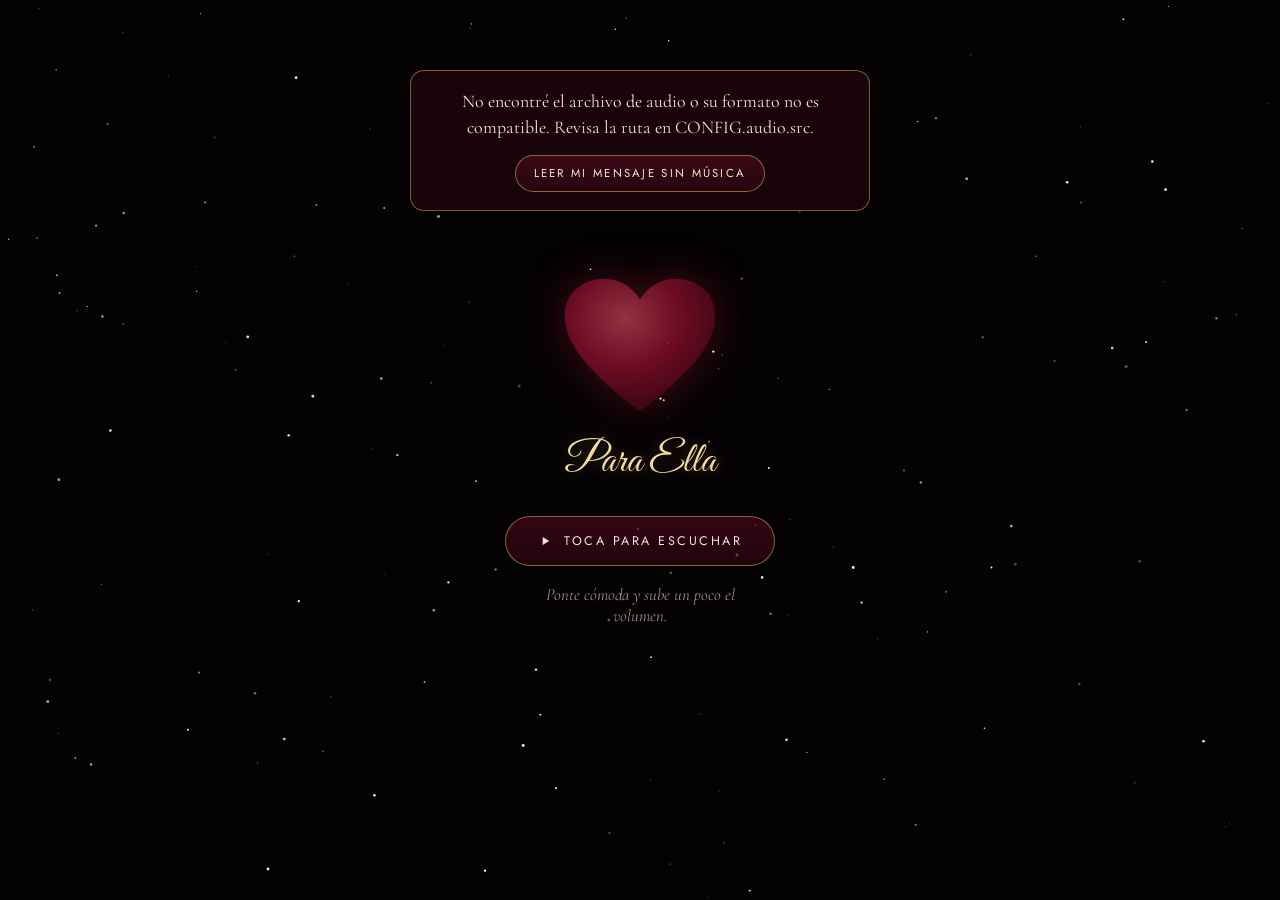
==== commit 2fbf9bd7: "Update joss.html" ====
--- a/teamo/joss.html
+++ b/teamo/joss.html
@@ -41,7 +41,7 @@
   //   src: "musica/fuiste-mia.mp3"
   // Usa un audio que tengas derecho a usar (por ejemplo, uno que compraste).
   audio: {
-    src: "",
+    src: "Gerardo Ortiz - Fuiste Mía.mp3",
     inicio: 0      // segundo en el que empieza
   },
 
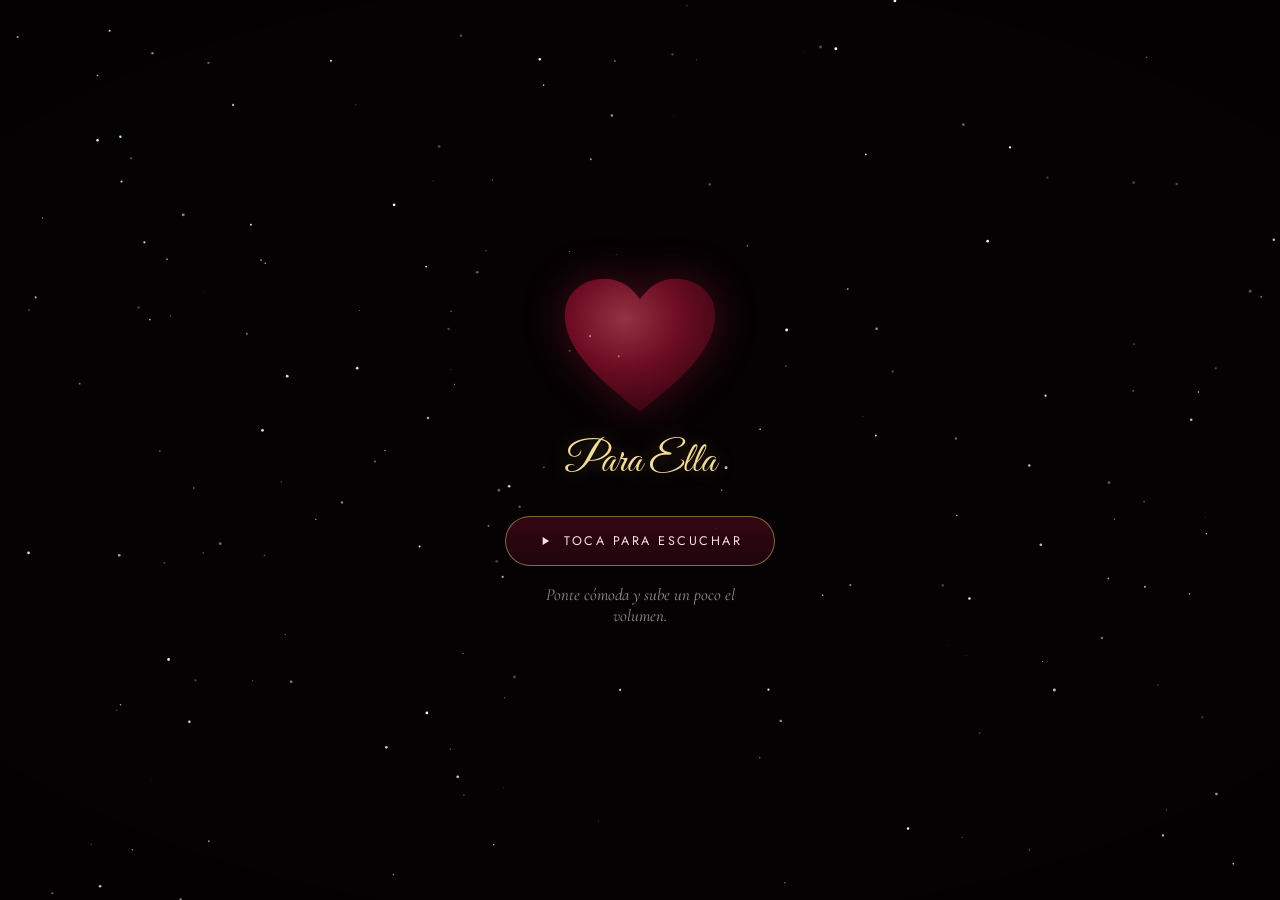
==== commit 3f43abcd: "Update joss.html" ====
--- a/teamo/joss.html
+++ b/teamo/joss.html
@@ -20,7 +20,7 @@
   nombre: "Ella",
 
   // Título de la pestaña del navegador.
-  titulo: "Para {nombre} ❤️",
+  titulo: "Para esa niña de ojos bonitos ❤️",
 
   // ── CANCIÓN (YouTube) ────────────────────────────────────────────
   // id: lo que va después de "v=" en la URL del video.
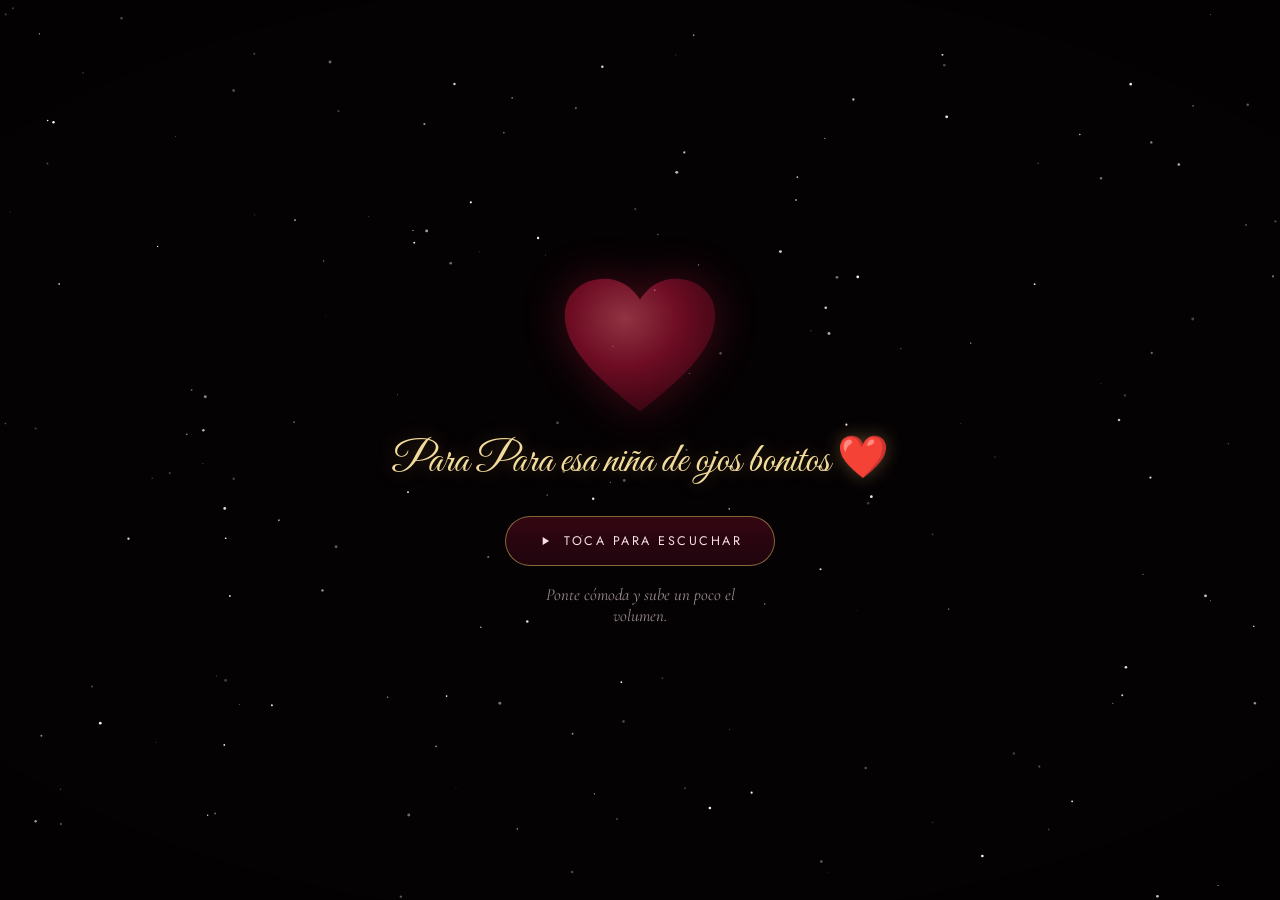
==== commit 75218245: "Update joss.html" ====
--- a/teamo/joss.html
+++ b/teamo/joss.html
@@ -47,7 +47,7 @@
 
   // ── PANTALLA INICIAL ─────────────────────────────────────────────
   intro: {
-    para:  "Para {nombre}",
+    para:  "Para Para esa niña de ojos bonitos ❤️",
     boton: "Toca para escuchar",
     nota:  "Ponte cómoda y sube un poco el volumen."
   },
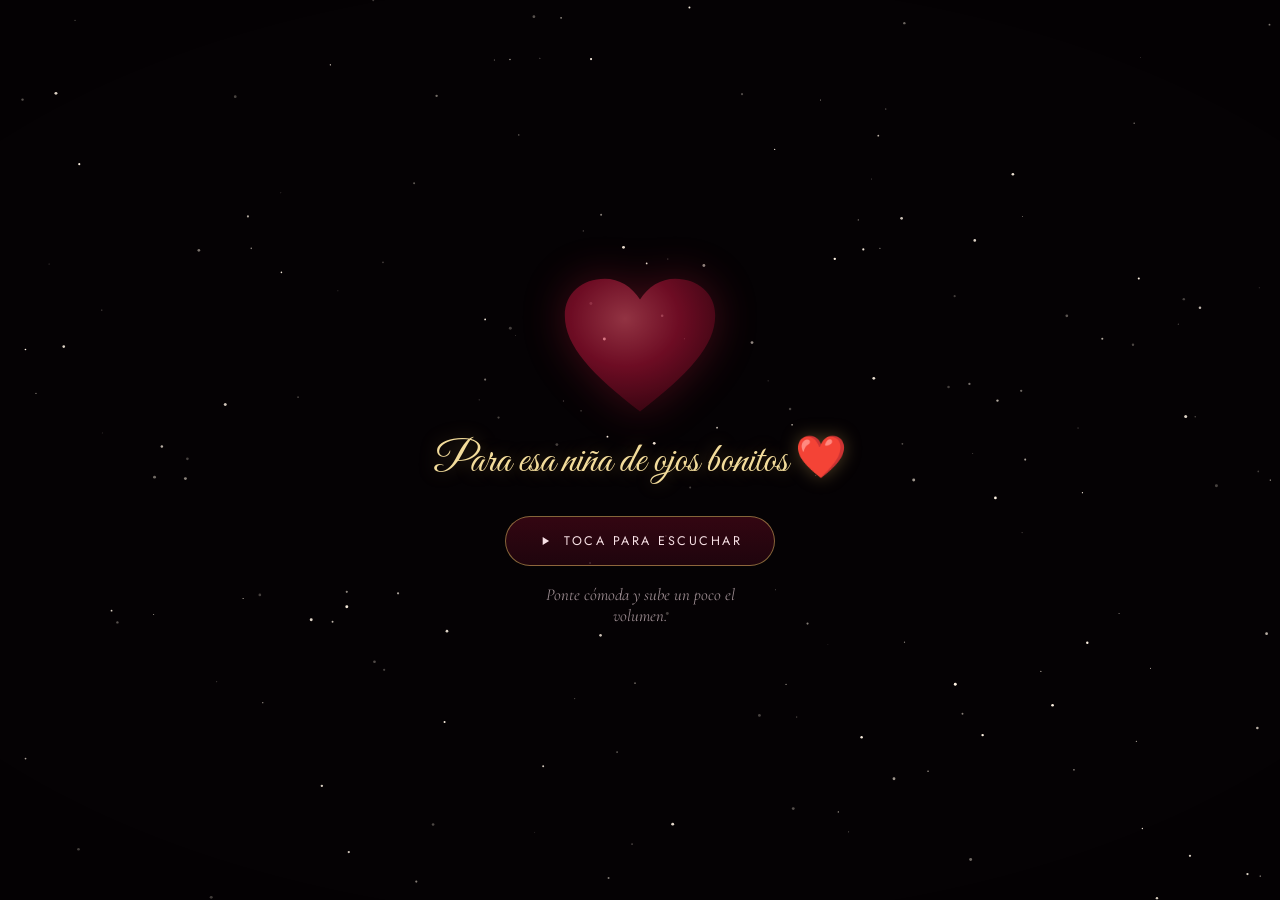
==== commit 691c49bc: "Update joss.html" ====
--- a/teamo/joss.html
+++ b/teamo/joss.html
@@ -47,7 +47,7 @@
 
   // ── PANTALLA INICIAL ─────────────────────────────────────────────
   intro: {
-    para:  "Para Para esa niña de ojos bonitos ❤️",
+    para:  "Para esa niña de ojos bonitos ❤️",
     boton: "Toca para escuchar",
     nota:  "Ponte cómoda y sube un poco el volumen."
   },
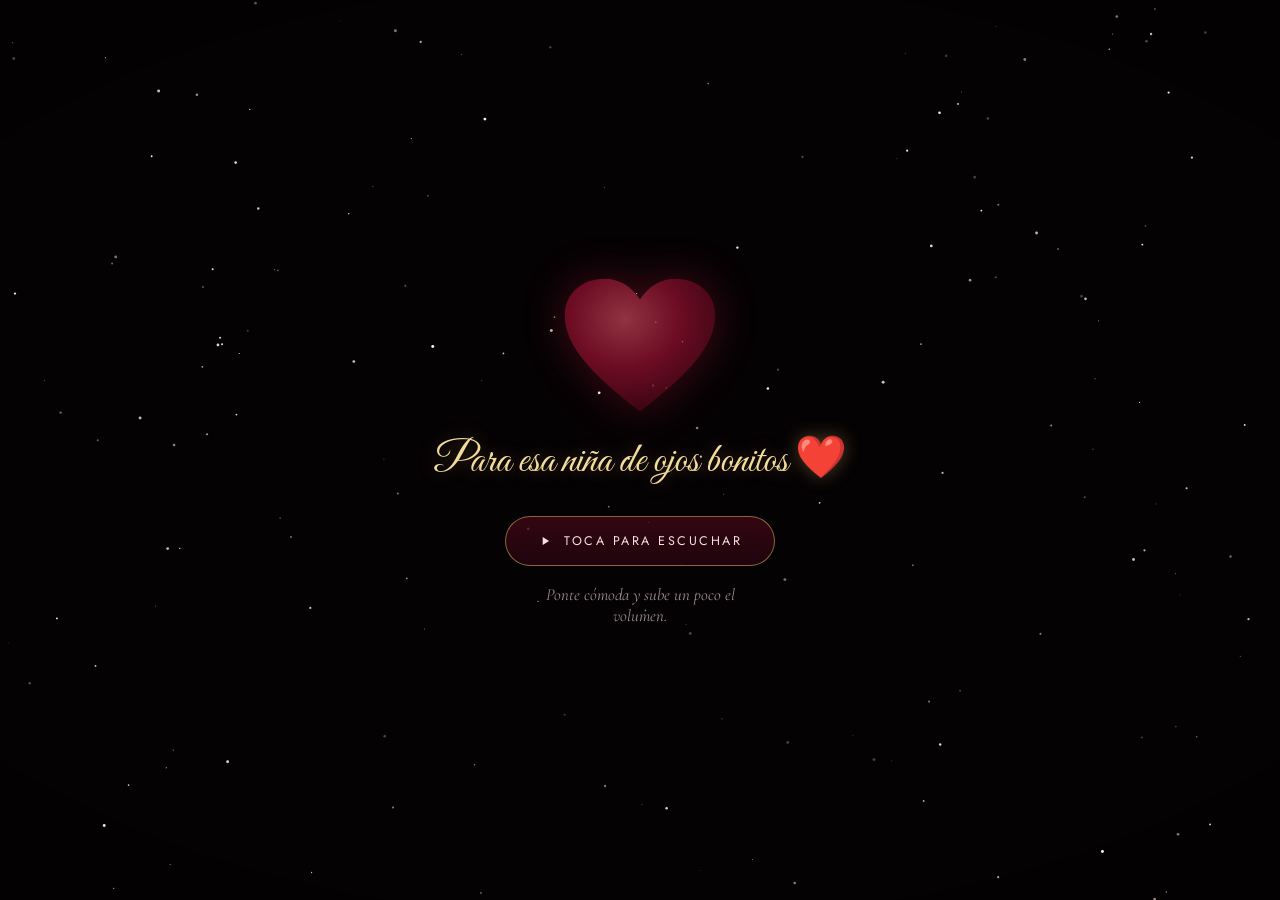
==== commit fd7f214d: "Update joss.html" ====
--- a/teamo/joss.html
+++ b/teamo/joss.html
@@ -62,8 +62,8 @@
   // ── LA CARTA FINAL ───────────────────────────────────────────────
   // saludo y firma pueden quedar vacíos ("") si no los quieres.
   carta: {
-    saludo: "Para {nombre},",
-    texto:  "Tal vez no encuentre siempre las palabras correctas para decirte lo que siento, pero hay algo que sí tengo claro: me gusta tu forma de ser, tu sonrisa y esa manera tan tuya de hacer que un momento sencillo se vuelva especial. No hice esta página esperando nada de ti; simplemente quería que supieras lo mucho que te aprecio y lo especial que eres para mí. ❤️",
+    saludo: "Para tiiiiiiiiiii ❤️,",
+    texto:  "Te dije que te haria una paginaa, solo una persona tan importante y valiosa como tu se merece eso y mash. esta carta mas que nada es para recordarte lo hermosa y increbile que eres, ❤️",
     firma:  ""            // ej.: "— Tu nombre"
   },
 
